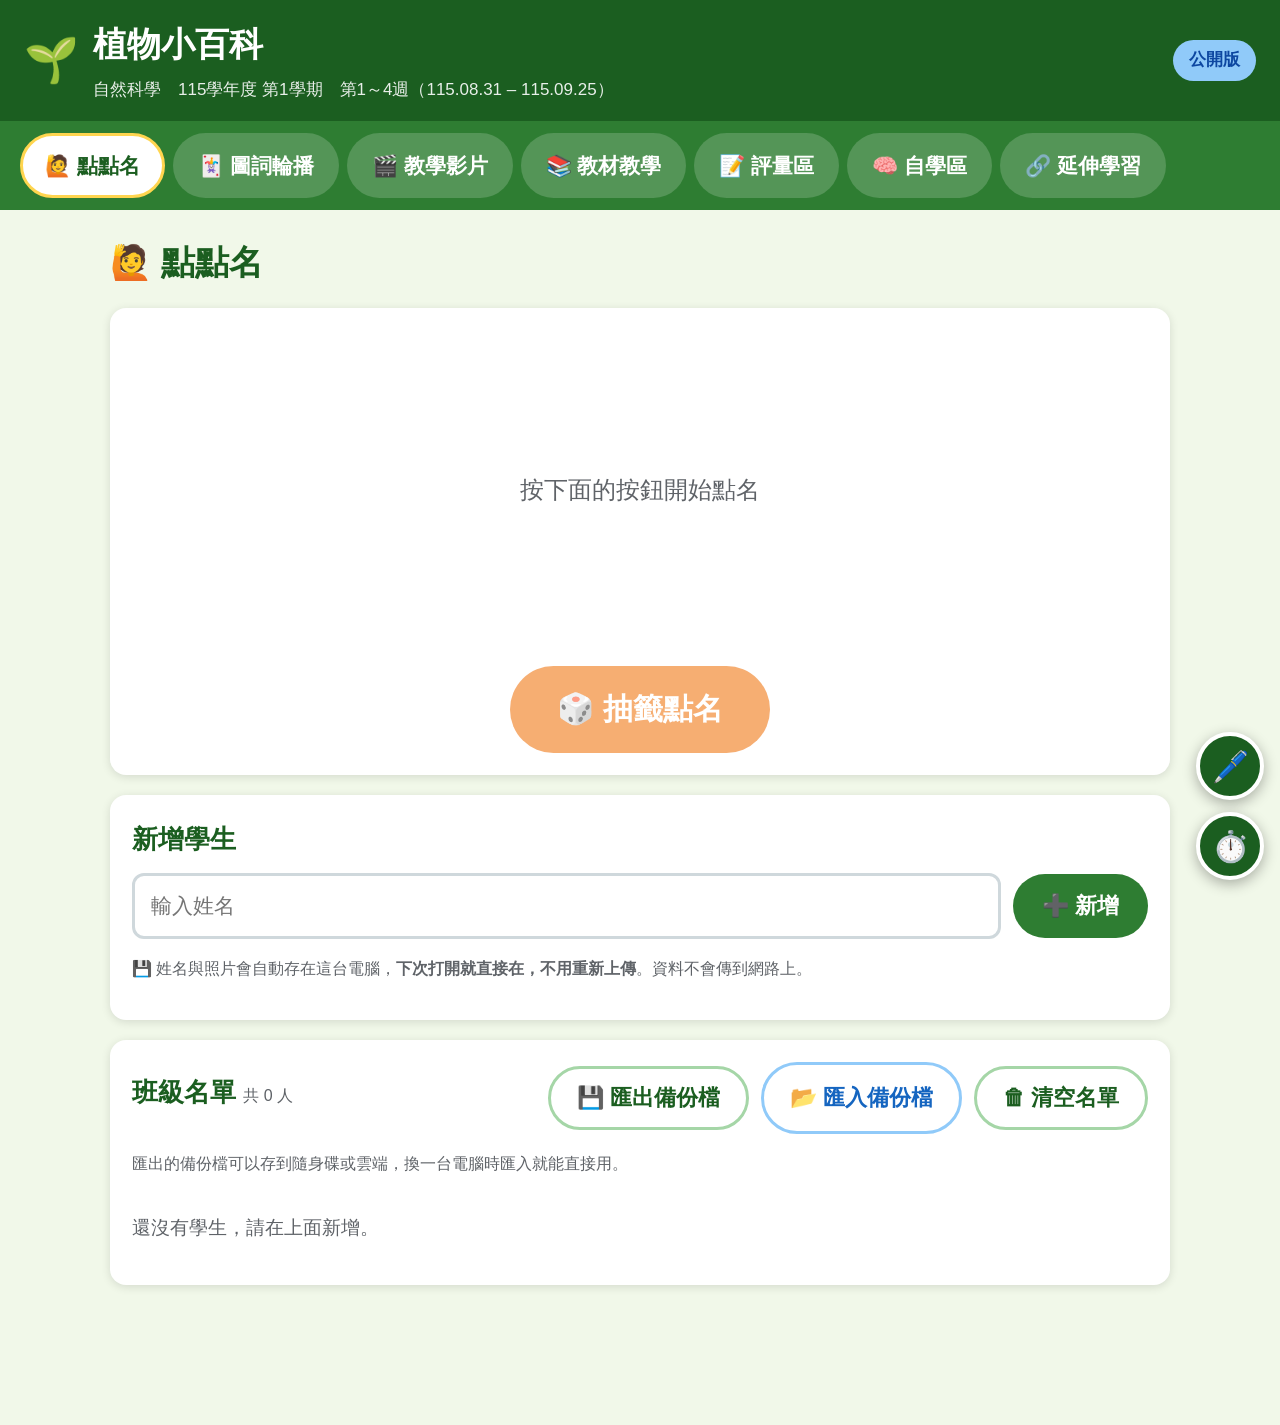
==== index.html @ b003bd43 "修正評量呈現順序：翻 Q9、Q10（老師 2026-08-12 裁示） 學生實際遇到的正解順序原本是 BAABABBABABA，連續 6 題完整交錯。 本單元每個重點的題目連續呈現，呈現順序＝題號順序" ====
<!DOCTYPE html>
<html lang="zh-Hant">
<head>
<meta charset="utf-8">
<meta name="viewport" content="width=device-width, initial-scale=1">
<title>植物小百科｜教學網</title>
<!-- 內嵌的分頁小圖示，順便避免每次載入都對 favicon.ico 發出 404 -->
<link rel="icon" href="data:image/svg+xml,<svg xmlns='http://www.w3.org/2000/svg' viewBox='0 0 32 32'><text y='26' font-size='26'>🌱</text></svg>">
<link rel="stylesheet" href="css/style.css?v=44">
</head>
<body>

<!-- ══════════ 頁首 ══════════ -->
<header class="頁首">
  <div class="頁首左">
    <span class="頁首圖示">🌱</span>
    <div>
      <h1 id="單元標題">植物小百科</h1>
      <p id="單元資訊"></p>
    </div>
  </div>
  <span id="版本標" class="版本標"></span>
</header>

<!-- ══════════ 導覽 ══════════ -->
<nav class="導覽">
  <button class="導覽鈕" data-區="區點名">🙋 點點名</button>
  <button class="導覽鈕" data-區="區輪播">🃏 圖詞輪播</button>
  <button class="導覽鈕" data-區="區影片">🎬 教學影片</button>
  <button class="導覽鈕" data-區="區教學">📚 教材教學</button>
  <button class="導覽鈕" data-區="區評量">📝 評量區</button>
  <button class="導覽鈕" data-區="區自學">🧠 自學區</button>
  <button class="導覽鈕" data-區="區延伸">🔗 延伸學習</button>
</nav>

<main>

<!-- ══════════ 一、點點名 ══════════ -->
<section class="分區" id="區點名">
  <h2>🙋 點點名</h2>

  <div class="卡片 抽籤卡">
    <div id="抽籤結果" class="抽籤結果">
      <div class="抽籤待機">按下面的按鈕開始點名</div>
    </div>
    <div id="輪次狀態" class="輪次狀態"></div>
    <div class="按鈕列 置中">
      <button class="超大鈕" id="鈕抽籤">🎲 抽籤點名</button>
      <button class="次要鈕" id="鈕重開一輪">↺ 重新開始一輪</button>
    </div>
  </div>

  <div class="卡片">
    <h3>新增學生</h3>
    <div class="表單列">
      <input id="輸入姓名" type="text" placeholder="輸入姓名" maxlength="10">
      <label id="照片欄" class="檔案鈕">
        📷 選擇照片
        <input id="輸入照片" type="file" accept="image/*" hidden>
      </label>
      <button class="主要鈕" id="鈕新增學生">➕ 新增</button>
    </div>
    <p class="小字">💾 姓名與照片會自動存在這台電腦，<b>下次打開就直接在，不用重新上傳</b>。資料不會傳到網路上。</p>
  </div>

  <div class="卡片">
    <div class="卡片標列">
      <h3>班級名單 <span id="名單計數" class="小字"></span></h3>
      <div class="按鈕列 無上距">
        <button class="次要鈕" id="鈕匯出名單">💾 匯出備份檔</button>
        <label class="檔案鈕">📂 匯入備份檔
          <input id="輸入備份" type="file" accept="application/json,.json" hidden>
        </label>
        <button class="次要鈕" id="鈕清空名單">🗑 清空名單</button>
      </div>
    </div>
    <p class="小字">匯出的備份檔可以存到隨身碟或雲端，換一台電腦時匯入就能直接用。</p>
    <div id="名單區" class="名單區"></div>
  </div>
</section>

<!-- ══════════ 二、圖詞輪播 ══════════ -->
<section class="分區" id="區輪播">
  <h2>🃏 圖詞輪播</h2>
  <p class="區說明">用本單元的 20 張學習圖卡，隨機抽或自動輪播，抽到就唸出來。適合全班一起看。</p>

  <div class="卡片 輪播卡">
    <div class="輪播版面">
      <img id="輪播圖" class="輪播圖" alt="">

      <div class="輪播右欄">
        <p class="小標">點按下面兩個按鈕，可以分開重複練習</p>
        <button class="唸詞鈕" id="鈕唸詞">
          <span class="唸鈕圖示">🔊</span><span id="輪播詞" class="輪播詞"></span>
        </button>
        <button class="唸句鈕" id="鈕唸句">
          <span class="唸鈕圖示">🔊</span><span id="輪播稿" class="輪播稿"></span>
        </button>
        <div id="輪播序" class="小字"></div>
      </div>
    </div>

    <div class="按鈕列 置中">
      <button class="次要鈕" id="鈕輪上一">← 上一張</button>
      <button class="主要鈕" id="鈕輪隨機">🎲 隨機抽一張</button>
      <button class="次要鈕" id="鈕輪下一">下一張 →</button>
    </div>
    <div class="按鈕列 置中">
      <button class="次要鈕" id="鈕輪唸">🔊 完整唸一次（詞 → 說明）</button>
      <button class="次要鈕" id="鈕自動輪播">▶ 自動輪播</button>
    </div>
  </div>
</section>

<!-- ══════════ 三、教學影片 ══════════ -->
<section class="分區" id="區影片">
  <h2>🎬 教學影片</h2>
  <div class="卡片">
    <div class="影片區塊">
      <div class="影片主體">
        <video id="影片播放器" class="影片" controls playsinline preload="metadata"></video>
        <p class="小字" id="影片說明">影片內含字幕。點播放鍵開始，右下角可切換全螢幕。</p>
      </div>
      <!-- 播放清單：主影片＋各重點短片，由 app.js 依 data.js 自動產生 -->
      <div class="影片清單" id="影片清單"></div>
    </div>
  </div>
</section>

<!-- ══════════ 四、教材教學區 ══════════ -->
<section class="分區" id="區教學">
  <h2>📚 教材教學區</h2>
  <p class="區說明">依課程進度分成四個教學重點，流程是「教學頁 → 主題短片 → 三題形成性評量」。<br>
    四個重點都可以直接點進去，<b>不用照順序上</b>，老師可以依課堂需要挑要教的重點。</p>

  <div class="卡片 進度卡">
    <span id="教學總進度" class="進度文字"></span>
    <div class="按鈕列">
      <button class="次要鈕" id="鈕自動朗讀">🔊 自動朗讀：開</button>
      <button class="次要鈕" id="鈕看開場">▶ 播放開場（P01–P03）</button>
      <button class="次要鈕" id="鈕重置進度">↺ 重置進度</button>
    </div>
  </div>
  <p class="小字" id="朗讀說明"></p>

  <div id="開場區" class="卡片"></div>

  <div id="重點選單">
    <div id="重點清單" class="重點清單"></div>
  </div>

  <div id="重點內容" class="卡片"></div>

  <div id="收尾區" class="卡片">
    <h3>🎊 綜合活動與收尾（P49–P52）</h3>
    <div id="收尾內容" class="收尾清單"></div>
  </div>
</section>

<!-- ══════════ 五、評量區 ══════════ -->
<section class="分區" id="區評量">
  <h2>📝 評量區</h2>

  <div class="卡片" id="評量開始區">
    <h3>單元總評量</h3>
    <p class="區說明">把四個重點的 12 題形成性評量集中做一次，做完會顯示各重點的正確率。<br>
      選項位置與簡報上的 A、B 完全一致，不會隨機變動。</p>
    <div class="按鈕列">
      <button class="超大鈕" id="鈕開始評量">✏️ 開始評量（12 題）</button>
    </div>

    <h3 class="分隔標">紙本教材</h3>
    <div class="按鈕列">
      <button class="次要鈕" id="鈕開學習單">📄 學習單</button>
      <button class="次要鈕" id="鈕開練習單">📄 評量練習單</button>
      <button class="次要鈕" id="鈕開圖卡PDF">📄 學習圖卡</button>
      <button class="次要鈕" id="鈕開簡報PDF">📄 完整簡報</button>
    </div>
  </div>

  <div class="卡片" id="評量進行區"></div>
  <div id="評量結果區" style="display:none"></div>
</section>

<!-- ══════════ 六、自學區 ══════════ -->
<section class="分區" id="區自學">
  <h2>🧠 自學區</h2>
  <p class="區說明">點一下圖卡就會放大，並且唸出來。放大後可以用左右箭頭換下一張，按右上角的 ✕ 回到全部圖卡。</p>

  <div class="卡片 自學控制">
    <div class="按鈕列 無上距 置中">
      <button class="主要鈕" id="鈕自學輪播">▶ 自動輪播全部圖卡</button>
      <label class="勾選"><input type="checkbox" id="只播標題"> 只播標題，不唸說明</label>
    </div>
    <p class="小字">自動輪播會依序放大每一張圖卡並唸出來，唸完才換下一張。按 ✕ 或再按一次按鈕可停止。</p>
  </div>

  <div id="圖卡牆" class="圖卡牆"></div>
</section>

<!-- ══════════ 七、延伸學習（外部影片，需要網路） ══════════ -->
<section class="分區" id="區延伸">
  <h2>🔗 延伸學習</h2>
  <p class="區說明">這裡是本單元相關的<b>外部教學影片</b>，可以讓學生課後自己再看一次。<br>
    影片來自均一教育平台、臺北酷課雲、內政部消防署等公開頻道。</p>
  <p class="小字 延伸提醒">⚠️ 點下去會<b>開新分頁到 YouTube</b>（需要網路，也會看到 YouTube 的推薦影片），
    建議由老師或家長陪同觀看。網站其他分區不受影響，沒有網路也能正常上課。</p>

  <div id="延伸內容"></div>
</section>

<!-- 圖卡放大檢視 -->
<div id="放大層" class="放大層">
  <button class="放大關" id="鈕放大關" title="關閉">✕</button>
  <button class="放大箭 左" id="鈕放大左" title="上一張">‹</button>
  <div class="放大盒">
    <img id="放大圖" alt="">
    <button class="唸詞鈕" id="鈕放大唸詞">
      <span class="唸鈕圖示">🔊</span><span id="放大詞" class="放大詞"></span>
    </button>
    <button class="唸句鈕" id="鈕放大唸句">
      <span class="唸鈕圖示">🔊</span><span id="放大稿" class="放大稿"></span>
    </button>
    <div class="放大底列">
      <span id="放大序" class="小字"></span>
      <button class="次要鈕" id="鈕放大唸">🔊 完整唸一次</button>
    </div>
  </div>
  <button class="放大箭 右" id="鈕放大右" title="下一張">›</button>
</div>

</main>

<!-- ══════════ 側邊工具列 ══════════ -->
<div class="工具列">
  <button class="工具鈕" id="鈕畫筆" title="畫筆">🖊️</button>
  <button class="工具鈕" id="鈕計時" title="計時器">⏱️</button>
</div>

<!-- 畫筆面板 -->
<div class="工具面板" id="畫筆面板">
  <div class="面板標">🖊️ 畫筆 <button class="關鈕" id="鈕關畫筆">✕</button></div>
  <div class="色列">
    <button class="色塊" data-色="#e6194b" title="紅"></button>
    <button class="色塊" data-色="#f58231" title="橙"></button>
    <button class="色塊" data-色="#ffd400" title="黃"></button>
    <button class="色塊" data-色="#bfef45" title="黃綠"></button>
    <button class="色塊" data-色="#3cb44b" title="綠"></button>
    <button class="色塊" data-色="#008080" title="墨綠"></button>
    <button class="色塊" data-色="#42d4f4" title="天藍"></button>
    <button class="色塊" data-色="#4363d8" title="藍"></button>
    <button class="色塊" data-色="#911eb4" title="紫"></button>
    <button class="色塊" data-色="#f032e6" title="桃紅"></button>
    <button class="色塊" data-色="#9a6324" title="咖啡"></button>
    <button class="色塊" data-色="#000000" title="黑"></button>
  </div>
  <label class="面板列">粗細 <input type="range" id="筆粗" min="2" max="24" value="6"></label>
  <div class="面板列">
    <button class="次要鈕" id="鈕橡皮">🧽 橡皮擦</button>
    <button class="次要鈕" id="鈕清畫">🗑 清除全部</button>
  </div>
</div>

<!-- 計時器面板 -->
<div class="工具面板" id="計時器面板">
  <div class="面板標">⏱️ 計時器 <button class="關鈕" id="鈕關計時">✕</button></div>
  <p class="小標">三個計時器各自獨立，可以同時跑。</p>
  <div id="計時器清單"></div>
</div>

<canvas id="畫布" class="畫布"></canvas>

<!-- 改版時把 v 加 1，避免瀏覽器沿用舊快取 -->
<script src="js/config.js?v=44"></script>
<script src="js/data.js?v=44"></script>
<script src="js/speech.js?v=44"></script>
<script src="js/tools.js?v=44"></script>
<script src="js/app.js?v=44"></script>
</body>
</html>
---- css/style.css ----
/* ==========================================================
   植物小百科教學網 — 樣式
   特教取向：大字體、高對比、大按鈕、清楚焦點
   ========================================================== */
:root {
  --綠深: #1b5e20;
  --綠: #2e7d32;
  --綠淺: #a5d6a7;
  --綠背: #f1f8e9;
  --橘: #ef6c00;
  --紅: #c62828;
  --藍: #1565c0;
  --字: #1a1a1a;
  --灰: #5f6368;
  --框: #cfd8dc;
  --白: #ffffff;
  --圓: 16px;
  --陰影: 0 2px 10px rgba(0, 0, 0, .12);
}

* { box-sizing: border-box; }

body {
  margin: 0;
  font-family: "Microsoft JhengHei", "PingFang TC", "Noto Sans TC", sans-serif;
  font-size: 20px;
  line-height: 1.7;
  color: var(--字);
  background: var(--綠背);
  -webkit-text-size-adjust: 100%;
}

h1 { font-size: 34px; margin: 0; }
h2 { font-size: 34px; margin: 0 0 16px; color: var(--綠深); }
h3 { font-size: 26px; margin: 0 0 12px; color: var(--綠深); }

/* ---------- 頁首 ---------- */
.頁首 {
  display: flex; align-items: center; justify-content: space-between; gap: 16px;
  padding: 16px 24px; background: var(--綠深); color: #fff; flex-wrap: wrap;
}
.頁首左 { display: flex; align-items: center; gap: 14px; }
.頁首圖示 { font-size: 44px; }
.頁首 p { margin: 2px 0 0; font-size: 17px; opacity: .9; }
.版本標 { padding: 6px 16px; border-radius: 999px; font-size: 17px; font-weight: 700; }
.版本標.教室 { background: #ffd54f; color: #4e342e; }
.版本標.公開 { background: #90caf9; color: #0d47a1; }

/* ---------- 導覽 ---------- */
.導覽 {
  display: flex; gap: 8px; padding: 12px 20px; background: var(--綠);
  overflow-x: auto; position: sticky; top: 0; z-index: 40;
}
.導覽鈕 {
  flex: 0 0 auto; font: inherit; font-size: 21px; font-weight: 700;
  padding: 12px 22px; border: 3px solid transparent; border-radius: 999px;
  background: rgba(255, 255, 255, .18); color: #fff; cursor: pointer; white-space: nowrap;
}
.導覽鈕:hover { background: rgba(255, 255, 255, .3); }
.導覽鈕.作用中 { background: #fff; color: var(--綠深); border-color: #ffd54f; }

main { max-width: 1100px; margin: 0 auto; padding: 24px 20px 120px; }
.分區 { display: none; }
.分區.顯示 { display: block; }
.區說明 { font-size: 19px; color: var(--灰); margin: 0 0 16px; }
.小字 { font-size: 16px; color: var(--灰); font-weight: 400; }
.空白提示 { color: var(--灰); font-size: 19px; }

/* ---------- 卡片與按鈕 ---------- */
.卡片 {
  background: var(--白); border-radius: var(--圓); padding: 22px;
  box-shadow: var(--陰影); margin-bottom: 20px;
}
.卡片標列 { display: flex; align-items: center; justify-content: space-between; gap: 12px; flex-wrap: wrap; }
.分隔標 { margin-top: 26px; padding-top: 20px; border-top: 2px dashed var(--框); }

.按鈕列 { display: flex; gap: 12px; flex-wrap: wrap; margin-top: 16px; align-items: center; }

button { font-family: inherit; }
.主要鈕, .次要鈕, .超大鈕, .檔案鈕 {
  font-size: 22px; font-weight: 700; padding: 14px 26px;
  border-radius: 999px; cursor: pointer; border: 3px solid transparent;
  display: inline-flex; align-items: center; gap: 8px;
}
.主要鈕 { background: var(--綠); color: #fff; }
.主要鈕:hover { background: var(--綠深); }
.次要鈕 { background: #fff; color: var(--綠深); border-color: var(--綠淺); }
.次要鈕:hover { background: var(--綠背); border-color: var(--綠); }
.次要鈕.作用中, .次要鈕.選中 { background: var(--綠深); color: #fff; border-color: var(--綠深); }
.超大鈕 { background: var(--橘); color: #fff; font-size: 30px; padding: 20px 44px; }
.超大鈕:hover { filter: brightness(.92); }
.檔案鈕 { background: #fff; color: var(--藍); border-color: #90caf9; }
button:disabled { opacity: .55; cursor: default; }
:focus-visible { outline: 4px solid #ff8f00; outline-offset: 3px; }

input[type=text], input[type=number], textarea, select {
  font: inherit; font-size: 21px; padding: 12px 16px;
  border: 3px solid var(--框); border-radius: 12px; background: #fff;
}
input[type=text]:focus, textarea:focus { border-color: var(--綠); outline: none; }
.表單列 { display: flex; gap: 12px; flex-wrap: wrap; align-items: center; }
.表單列 input[type=text] { flex: 1 1 240px; }
.勾選 { display: inline-flex; align-items: center; gap: 10px; font-size: 20px; cursor: pointer; }
.勾選 input { width: 26px; height: 26px; accent-color: var(--綠); }

/* ---------- 一、點點名 ---------- */
.抽籤卡 { text-align: center; }
.按鈕列.置中 { justify-content: center; }
.按鈕列.無上距 { margin-top: 0; }

/* 抽籤結果：左邊大照片、右邊大姓名 */
.抽籤結果 {
  min-height: 320px; display: flex; align-items: center; justify-content: center;
  gap: 40px; flex-wrap: wrap; padding: 10px 0;
}
.抽籤結果.跳出 { animation: 彈出 .5s cubic-bezier(.2, 1.4, .5, 1); }
@keyframes 彈出 { from { transform: scale(.3); opacity: 0; } to { transform: scale(1); opacity: 1; } }
.抽籤待機 { font-size: 24px; color: var(--灰); }

.中籤照片區 {
  width: 300px; height: 300px; flex: 0 0 auto; border-radius: 24px; overflow: hidden;
  background: var(--綠淺); border: 8px solid var(--橘);
  display: flex; align-items: center; justify-content: center;
}
.中籤照片區 img { width: 100%; height: 100%; object-fit: cover; }
.中籤字頭 { font-size: 150px; font-weight: 800; color: var(--綠深); }
/* 不讓文字區撐滿剩餘寬度，照片與姓名才會靠在一起、整組置中 */
.中籤文字區 { flex: 0 1 auto; min-width: 220px; text-align: center; }
.中籤姓名 { font-size: 88px; font-weight: 800; color: var(--橘); line-height: 1.2; word-break: break-all; }
.中籤序 { font-size: 22px; color: var(--灰); margin-top: 10px; }

.輪次狀態 { font-size: 22px; font-weight: 700; color: var(--綠深); margin-top: 6px; }
.輪次狀態 .輪完 { color: var(--橘); font-size: 26px; }

.名單區 { display: flex; flex-wrap: wrap; gap: 16px; margin-top: 14px; }
.學生卡 {
  position: relative; width: 130px; text-align: center; cursor: pointer;
  background: var(--綠背); border-radius: 14px; padding: 12px 8px; border: 3px solid var(--綠淺);
}
.學生卡:hover { border-color: var(--綠); }
.學生卡.已點過 { opacity: .5; background: #eeeeee; border-color: #bdbdbd; }
.學生卡.已點過 .頭像 { filter: grayscale(1); }
.已點標 { font-size: 15px; font-weight: 700; color: var(--灰); }
.頭像 {
  width: 84px; height: 84px; margin: 0 auto 8px; border-radius: 50%; overflow: hidden;
  background: var(--綠淺); display: flex; align-items: center; justify-content: center;
  font-size: 38px; font-weight: 800; color: var(--綠深);
}
.頭像 img { width: 100%; height: 100%; object-fit: cover; }
.學生卡 .姓名 { font-size: 21px; font-weight: 700; word-break: break-all; }
.刪鈕 {
  position: absolute; top: 4px; right: 4px; width: 30px; height: 30px; line-height: 1;
  border-radius: 50%; border: none; background: #ffcdd2; color: var(--紅);
  font-size: 17px; font-weight: 800; cursor: pointer;
}

/* ---------- 二、圖詞輪播 ---------- */
.輪播卡 { text-align: center; }
.輪播版面 {
  display: grid; grid-template-columns: minmax(0, 1.15fr) minmax(280px, 1fr);
  gap: 24px; align-items: center;
}
.輪播圖 {
  width: 100%; max-height: 46vh; object-fit: contain;
  border-radius: 14px; border: 4px solid var(--綠淺); cursor: pointer; background: #fff;
}
.輪播右欄 { display: flex; flex-direction: column; gap: 14px; text-align: left; }
.小標 { font-size: 16px; color: var(--灰); margin: 0; }

/* 詞與說明句各自獨立成按鈕，可以一直重複點來練習 */
.唸詞鈕, .唸句鈕 {
  font: inherit; display: flex; align-items: center; gap: 14px; text-align: left;
  border-radius: 18px; cursor: pointer; padding: 18px 20px; background: #fff;
}
.唸詞鈕 { border: 5px solid var(--綠); }
.唸句鈕 { border: 5px solid var(--橘); }
.唸詞鈕:hover { background: var(--綠背); }
.唸句鈕:hover { background: #fff8ec; }
.唸詞鈕:active, .唸句鈕:active { transform: scale(.98); }
.唸鈕圖示 { font-size: 30px; flex: 0 0 auto; }
.輪播詞 { font-size: 52px; font-weight: 800; color: var(--綠深); line-height: 1.2; }
.輪播稿 { font-size: 24px; font-weight: 600; color: var(--字); line-height: 1.5; }

/* ---------- 三、影片 ---------- */
.影片 { width: 100%; border-radius: 14px; background: #000; display: block; }

/* 影片播放清單（2026-07-31 老師指定）：主影片旁邊列出各重點短片，學生自己切換。
   清單項目數依單元而異（四個或五個重點，有的重點沒有短片），
   所以按鈕是 app.js 依 data.js 產生的，不要寫死在 HTML。 */
.影片區塊 { display: flex; gap: 18px; align-items: flex-start; }
.影片主體 { flex: 1 1 auto; min-width: 0; }
.影片清單 { flex: 0 0 320px; display: flex; flex-direction: column; gap: 10px; }
.影片鈕 {
  display: flex; align-items: center; gap: 12px; width: 100%;
  text-align: left; font-family: inherit; font-size: 22px; font-weight: 700;
  color: var(--字); background: var(--白); border: 3px solid var(--綠淺);
  border-radius: 14px; padding: 12px 14px; cursor: pointer; line-height: 1.3;
}
.影片鈕:hover { background: var(--綠背); }
.影片鈕.播放中 { background: var(--綠); border-color: var(--綠深); color: #fff; }
.影片鈕 .清單圖示 { font-size: 30px; flex: 0 0 auto; }
.影片鈕 .清單標題 { flex: 1 1 auto; }
.影片清單標 { font-size: 20px; font-weight: 700; color: var(--灰); margin: 0 0 2px; }

/* 直式或窄螢幕：清單移到影片下方 */
@media (max-width: 900px) {
  .影片區塊 { flex-direction: column; }
  .影片清單 { flex: 1 1 auto; width: 100%; }
}

/* ---------- 四、教學區 ---------- */
.進度卡 { display: flex; align-items: center; justify-content: space-between; gap: 16px; flex-wrap: wrap; }
.進度卡 .按鈕列 { margin-top: 0; }
.進度文字 { font-size: 24px; font-weight: 700; color: var(--綠深); }

/* 自動朗讀關閉時，按鈕用橘色標示「目前是關的」 */
#鈕自動朗讀.作用中 { background: var(--橘); color: #fff; border-color: var(--橘); }
#朗讀說明 { margin: -8px 0 16px; }
body.作答中 #區教學 > #朗讀說明 { display: none; }

/* 自學區的輪播控制列 */
.自學控制 { padding: 14px 18px; }
.自學控制 .小字 { margin: 10px 0 0; text-align: center; }
#鈕自學輪播.作用中 { background: var(--橘); border-color: var(--橘); color: #fff; }

.重點清單 { display: grid; gap: 16px; }
.重點卡 {
  display: flex; align-items: center; gap: 18px; text-align: left; width: 100%;
  background: #fff; border: 4px solid var(--綠淺); border-radius: var(--圓);
  padding: 18px 22px; cursor: pointer; box-shadow: var(--陰影); font: inherit;
}
.重點卡:hover { border-color: var(--綠); transform: translateY(-2px); }
.重點卡.已過 { background: #e8f5e9; border-color: var(--綠); }
.重點卡.鎖住 { opacity: .5; cursor: not-allowed; filter: grayscale(.6); }
.重點圖示 { font-size: 52px; }
.重點文字 { flex: 1; }
.重點標題 { font-size: 28px; font-weight: 800; color: var(--綠深); }
.重點副標 { font-size: 20px; color: var(--字); }
.重點對應 { font-size: 16px; color: var(--灰); margin-top: 4px; }
.重點狀態 { font-size: 21px; font-weight: 700; color: var(--橘); white-space: nowrap; }

.階段列 { display: flex; align-items: center; gap: 14px; flex-wrap: wrap; margin-bottom: 10px; }
.階段標 { font-size: 24px; font-weight: 800; color: var(--綠深); }
.階段badge { padding: 6px 16px; border-radius: 999px; font-size: 17px; font-weight: 700; }
.階段badge.教學中 { background: #e3f2fd; color: var(--藍); }
.階段badge.評量中 { background: #fff3e0; color: var(--橘); }
.階段badge.短片中 { background: #ede7f6; color: #5e35b1; }

/* 每個重點的主題短片：和題目圖一樣吃掉剩餘高度，按鈕不會被擠出畫面 */
.重點短片 {
  width: 100%; max-height: 46vh; border-radius: 14px;
  background: #000; display: block; margin: 0 auto;
}
body.作答中 .重點短片 {
  flex: 1 1 0; height: 0; min-height: 80px; max-height: none; object-fit: contain;
}

.大圖 { width: 100%; border-radius: 14px; border: 3px solid var(--框); display: block; background: #fff; }

/* 題目／解說畫面的圖：用視窗高度限制，讓題目、選項、按鈕都塞得進一個畫面，不用捲動 */
.大圖.題圖 {
  width: auto; max-width: 100%; max-height: 34vh;
  margin: 0 auto; object-fit: contain;
}

.口播稿 { font-size: 30px; font-weight: 600; margin: 18px 0 0; }
.題幹 { font-size: 32px; font-weight: 800; text-align: center; margin: 14px 0 12px; color: var(--綠深); }

.選項列 { display: grid; grid-template-columns: 1fr 1fr; gap: 16px; }
.選項鈕 {
  font: inherit; font-size: 32px; font-weight: 800; padding: 20px 16px;
  border: 5px solid var(--綠淺); border-radius: 20px; background: #fff;
  cursor: pointer; display: flex; align-items: center; justify-content: center; gap: 14px;
}
.選項鈕:hover:not(:disabled) { border-color: var(--綠); background: var(--綠背); }
.選項鈕.答對 { background: #c8e6c9; border-color: var(--綠); }
.選項鈕.答錯 { background: #ffcdd2; border-color: var(--紅); animation: 搖 .4s; }
.選項鈕.正解提示 { border-color: var(--綠); background: #e8f5e9; }
@keyframes 搖 { 25% { transform: translateX(-10px); } 75% { transform: translateX(10px); } }

.解說卡 { margin-top: 16px; padding-top: 14px; border-top: 3px dashed var(--綠淺); }
.解說 { font-size: 28px; font-weight: 700; color: var(--綠深); text-align: center; margin: 12px 0 0; }

.通關卡 { text-align: center; padding: 30px 10px; }
.通關圖示 { font-size: 90px; }
.通關卡 h3 { font-size: 32px; }
.通關說明 { font-size: 24px; }
.通關卡 .按鈕列 { justify-content: center; }

.收尾清單 { display: grid; grid-template-columns: repeat(auto-fill, minmax(260px, 1fr)); gap: 18px; }
.收尾卡 { background: var(--綠背); border-radius: 14px; padding: 14px; text-align: center; }
.收尾卡 img { width: 100%; border-radius: 10px; }
.收尾卡 p { font-size: 19px; margin: 10px 0; }

.開場卡 { background: #fff; border-radius: var(--圓); padding: 22px; box-shadow: var(--陰影); margin-bottom: 20px; }
.開場卡 .按鈕列 { justify-content: center; }

/* ---------- 五、評量區 ---------- */
.進度條 { height: 12px; background: #e0e0e0; border-radius: 999px; overflow: hidden; margin-bottom: 10px; }
.進度條 > div { height: 100%; background: var(--橘); transition: width .3s; }
.成績卡 { background: #fff; border-radius: var(--圓); padding: 28px; box-shadow: var(--陰影); text-align: center; }
.成績大數 { font-size: 76px; font-weight: 800; color: var(--橘); }
.成績說明 { font-size: 24px; }
.成績表 { width: 100%; border-collapse: collapse; margin-top: 20px; font-size: 19px; }
.成績表 th, .成績表 td { padding: 12px 10px; border-bottom: 2px solid var(--框); text-align: left; }
.成績表 th { color: var(--綠深); }
.率條 { height: 16px; background: #e0e0e0; border-radius: 999px; overflow: hidden; min-width: 90px; }
.率條 > div { height: 100%; background: var(--綠); }
.成績卡 .按鈕列 { justify-content: center; }

/* ---------- 六、自學區 ---------- */
.圖卡牆 { display: grid; grid-template-columns: repeat(auto-fill, minmax(230px, 1fr)); gap: 20px; }
.圖卡 {
  background: #fff; border: 5px solid var(--綠淺); border-radius: 18px; padding: 0;
  overflow: hidden; cursor: pointer; display: flex; flex-direction: column;
  box-shadow: var(--陰影); font: inherit;
}
.圖卡:hover { border-color: var(--綠); transform: translateY(-3px); }
.圖卡 img { width: 100%; aspect-ratio: 16 / 9; object-fit: cover; display: block; }
.圖卡詞 { font-size: 30px; font-weight: 800; color: var(--綠深); padding: 8px; background: #fff; }

/* ---------- 側邊工具列 ---------- */
.工具列 { position: fixed; right: 16px; bottom: 20px; display: flex; flex-direction: column; gap: 12px; z-index: 60; }
.工具鈕 {
  width: 68px; height: 68px; border-radius: 50%; border: 4px solid #fff;
  background: var(--綠深); color: #fff; font-size: 30px; cursor: pointer;
  box-shadow: 0 4px 14px rgba(0, 0, 0, .3);
}
.工具鈕.作用中 { background: var(--橘); }

.工具面板 {
  position: fixed; right: 96px; bottom: 20px; width: 300px; background: #fff;
  border-radius: var(--圓); box-shadow: 0 6px 26px rgba(0, 0, 0, .3);
  padding: 16px; z-index: 61; display: none;
}
.工具面板.開 { display: block; }
.面板標 { font-size: 22px; font-weight: 800; color: var(--綠深); display: flex; justify-content: space-between; align-items: center; margin-bottom: 12px; }
.關鈕 { border: none; background: #eee; border-radius: 50%; width: 32px; height: 32px; font-size: 17px; cursor: pointer; }
.面板列 { display: flex; gap: 10px; align-items: center; margin-top: 12px; flex-wrap: wrap; font-size: 18px; }
.面板列.直 { flex-direction: column; align-items: stretch; }
.面板列 input[type=number] { width: 84px; }
.面板列 textarea { width: 100%; font-size: 18px; }
.面板列 .次要鈕, .面板列 .主要鈕 { font-size: 18px; padding: 10px 16px; }
.色列 { display: grid; grid-template-columns: repeat(6, 1fr); gap: 8px; }
.色塊 { width: 100%; aspect-ratio: 1; border-radius: 50%; border: 3px solid #fff; box-shadow: 0 0 0 2px var(--框); cursor: pointer; }
.色塊:hover { transform: scale(1.12); }
.色塊.選中 { box-shadow: 0 0 0 4px var(--橘); transform: scale(1.12); }
/* 三個獨立計時器 */
#計時器面板 { width: 330px; max-height: 82vh; overflow-y: auto; }
#計時器清單 { display: flex; flex-direction: column; gap: 12px; }
.計時盒 { border: 3px solid var(--框); border-radius: 14px; padding: 10px 12px 12px; }
.計時盒 .面板列 { margin-top: 8px; }
.計時標 { font-size: 16px; font-weight: 700; color: var(--灰); }
.計時顯示 { font-size: 44px; font-weight: 800; text-align: center; color: var(--綠深); font-variant-numeric: tabular-nums; line-height: 1.1; }
.計時顯示.跑動中 { color: var(--橘); }
.計時顯示.快到了 { color: var(--紅); animation: 閃 1s infinite; }
@keyframes 閃 { 50% { opacity: .35; } }
.計時盒.時間到 { border-color: var(--橘); animation: 提醒 .6s 6; }
@keyframes 提醒 { 50% { box-shadow: 0 0 0 6px rgba(239, 108, 0, .5); } }

/* ---------- 作答／教學專注版面：一個畫面裝得下，不用捲動 ---------- */
body.作答中 #區教學 > h2,
body.作答中 #區教學 > .區說明,
body.作答中 #區教學 > .進度卡,
body.作答中 #區評量 > h2 { display: none; }
body.作答中 main { padding-top: 12px; padding-bottom: 12px; }

/* 顯示與否一律用 class 控制，不要用行內 style，
   否則行內的 display:block 會蓋掉下面的 flex 排版 */
#重點內容, #評量進行區, #收尾區, #開場區 { display: none; }
#重點內容.顯示, #評量進行區.顯示, #收尾區.顯示, #開場區.顯示 { display: block; }
/* 上課／作答時，同一個分區裡「沒在用」的區塊要讓開，不然會把內容擠扁。
   收尾區在作答中一律隱藏（它永遠不會是正在上的內容）。四個重點都完成後
   收尾區會帶著 .顯示，所以要用 #區教學 > #收尾區 這種兩個 id 的選擇器
   把權重拉高，才蓋得過 #收尾區.顯示 —— 否則它會佔滿高度把教材擠扁。 */
body.作答中 #區教學 > #收尾區 { display: none; }
body.作答中 #開場區:not(.顯示) { display: none; }

/* 整頁改成 flex 直向：頁首與導覽固定，內容區自動吃掉剩下的高度。
   不需要用 JS 量高度，導覽換行或手機網址列出現都會自動跟著調整。 */
body.作答中 {
  height: 100vh; height: 100dvh;
  overflow: hidden; display: flex; flex-direction: column;
}
body.作答中 .頁首, body.作答中 .導覽 { flex: 0 0 auto; }
body.作答中 main {
  flex: 1 1 auto; min-height: 0; display: flex; flex-direction: column;
  width: 100%; max-width: 1100px; margin: 0 auto;
}
body.作答中 .分區.顯示 { flex: 1 1 auto; min-height: 0; display: flex; flex-direction: column; }

/* 作答時壓縮頁首，把空間讓給教材圖片 */
body.作答中 .頁首 { padding: 6px 20px; }
body.作答中 .頁首圖示 { font-size: 28px; }
body.作答中 .頁首 h1 { font-size: 22px; }
body.作答中 .頁首 p { display: none; }
body.作答中 .導覽 { padding: 6px 20px; }
body.作答中 .導覽鈕 { font-size: 18px; padding: 7px 16px; }

body.作答中 #重點內容.顯示,
body.作答中 #評量進行區.顯示,
body.作答中 #開場區.顯示 {
  display: flex; flex-direction: column; gap: 8px;
  flex: 1 1 auto; min-height: 0;
  overflow: hidden; margin-bottom: 0; padding: 14px 20px;
}
/* flex-basis:0 讓圖片剛好吃掉「其他元素排完後剩下的高度」，
   object-fit:contain 保持比例縮放；這樣按鈕永遠不會被擠出畫面 */
body.作答中 .大圖.題圖 {
  flex: 1 1 0; height: 0; min-height: 60px; max-height: none;
  width: 100%; object-fit: contain;
}
body.作答中 .階段列,
body.作答中 .題幹,
body.作答中 .口播稿,
body.作答中 .解說,
body.作答中 .選項列,
body.作答中 .按鈕列,
body.作答中 .進度條 { flex: 0 0 auto; margin-top: 0; margin-bottom: 0; }
body.作答中 .口播稿 { text-align: center; }
.階段badge.答對了 { background: #c8e6c9; color: var(--綠深); }

/* ---------- 圖卡放大檢視 ---------- */
.放大層 {
  position: fixed; inset: 0; z-index: 70; display: none;
  background: rgba(0, 0, 0, .82); align-items: center; justify-content: center; gap: 10px; padding: 20px;
}
.放大層.開 { display: flex; }
.放大盒 {
  background: #fff; border-radius: 22px; padding: 20px; max-width: 1000px; width: 100%;
  max-height: calc(100vh - 40px); max-height: calc(100dvh - 40px);
  display: flex; flex-direction: column; gap: 12px; text-align: center;
}
.放大盒 img {
  width: 100%; flex: 1 1 auto; min-height: 0; object-fit: contain;
  border-radius: 14px; border: 4px solid var(--綠淺); background: #fff;
}
.放大詞 { font-size: 62px; font-weight: 800; color: var(--綠深); line-height: 1.15; }
.放大稿 { font-size: 30px; font-weight: 600; color: var(--字); }
/* 放大檢視裡的標題與說明各自是一顆可重複點的發音按鈕 */
.放大盒 .唸詞鈕, .放大盒 .唸句鈕 {
  flex: 0 0 auto; justify-content: center; padding: 10px 18px; gap: 12px;
}
.放大底列 { display: flex; align-items: center; justify-content: center; gap: 18px; }
.放大關 {
  position: absolute; top: 18px; right: 18px; width: 62px; height: 62px; border-radius: 50%;
  border: 4px solid #fff; background: var(--紅); color: #fff; font-size: 30px; font-weight: 800; cursor: pointer;
}
.放大箭 {
  flex: 0 0 auto; width: 72px; height: 110px; border-radius: 18px; border: 4px solid #fff;
  background: rgba(255, 255, 255, .18); color: #fff; font-size: 56px; line-height: 1; cursor: pointer;
}
.放大箭:hover { background: rgba(255, 255, 255, .35); }

/* 畫布：未啟用時完全不擋操作 */
.畫布 { position: fixed; inset: 0; z-index: 50; pointer-events: none; touch-action: none; }
.畫布.啟用 { pointer-events: auto; cursor: crosshair; }

/* ══════════════════════════════════════════════════
   響應式：電腦（上面的基準樣式）／平板／手機
   ══════════════════════════════════════════════════ */

/* ---------- 平板：601px – 1024px ---------- */
@media (max-width: 1024px) {
  body { font-size: 19px; }
  h1 { font-size: 30px; }
  h2 { font-size: 30px; }
  main { padding: 20px 16px 110px; }

  /* 六個分區換行排好，不用左右滑就能全部點到 */
  .導覽 { flex-wrap: wrap; overflow-x: visible; justify-content: center; }
  .導覽鈕 { font-size: 19px; padding: 10px 16px; flex: 0 1 auto; }
  .主要鈕, .次要鈕, .檔案鈕 { font-size: 20px; padding: 12px 22px; }
  .超大鈕 { font-size: 27px; padding: 18px 36px; }

  .題幹 { font-size: 30px; }
  .選項鈕 { font-size: 30px; padding: 20px 14px; }
  .口播稿 { font-size: 26px; }
  .解說 { font-size: 26px; }

  .輪播版面 { grid-template-columns: minmax(0, 1fr) minmax(240px, .9fr); gap: 18px; }
  .輪播詞 { font-size: 44px; }
  .輪播稿 { font-size: 21px; }

  .中籤照片區 { width: 240px; height: 240px; }
  .中籤字頭 { font-size: 120px; }
  .中籤姓名 { font-size: 68px; }

  .圖卡牆 { grid-template-columns: repeat(auto-fill, minmax(190px, 1fr)); gap: 16px; }
  .圖卡詞 { font-size: 26px; }

  .放大詞 { font-size: 50px; }
  .放大稿 { font-size: 25px; }
  .放大箭 { width: 60px; height: 96px; font-size: 46px; }
}

/* ---------- 手機：≤ 600px ---------- */
@media (max-width: 600px) {
  body { font-size: 17px; }
  h1 { font-size: 24px; }
  h2 { font-size: 25px; }
  main { padding: 16px 12px 100px; }
  .卡片 { padding: 16px 14px; border-radius: 14px; }

  .頁首 { padding: 10px 14px; gap: 10px; }
  .頁首圖示 { font-size: 32px; }
  .頁首 p { font-size: 14px; }
  .版本標 { font-size: 14px; padding: 4px 12px; }

  /* 導覽改成換行排列，六個分區一眼全看得到，不用左右滑 */
  .導覽 { padding: 8px 10px; gap: 6px; flex-wrap: wrap; overflow-x: visible; justify-content: center; }
  .導覽鈕 { font-size: 16px; padding: 8px 12px; border-width: 2px; flex: 0 1 auto; }

  .主要鈕, .次要鈕, .檔案鈕 { font-size: 18px; padding: 11px 18px; }
  .超大鈕 { font-size: 22px; padding: 15px 26px; }
  .區說明 { font-size: 16px; }
  input[type=text], input[type=number], textarea { font-size: 18px; padding: 10px 12px; }

  /* 題目：兩選一維持左右並排，字縮小但仍好按 */
  .題幹 { font-size: 25px; margin: 8px 0; }
  .選項列 { grid-template-columns: 1fr 1fr; gap: 10px; }
  .選項鈕 { font-size: 23px; padding: 16px 8px; border-width: 4px; border-radius: 14px; }
  .口播稿 { font-size: 20px; }
  .解說 { font-size: 21px; }
  .階段標 { font-size: 19px; }
  .階段badge { font-size: 14px; padding: 4px 10px; }
  body.作答中 #重點內容,
  body.作答中 #評量進行區 { padding: 12px 12px; gap: 6px; }

  /* 圖詞輪播：改成上下排列 */
  .輪播版面 { grid-template-columns: 1fr; gap: 12px; }
  .輪播圖 { max-height: 32vh; }
  .輪播詞 { font-size: 36px; }
  .輪播稿 { font-size: 19px; }
  .唸詞鈕, .唸句鈕 { padding: 14px 14px; gap: 10px; border-width: 4px; }
  .唸鈕圖示 { font-size: 24px; }

  /* 點名：照片與姓名上下排 */
  .抽籤結果 { gap: 14px; min-height: 0; }
  .中籤照片區 { width: 180px; height: 180px; border-width: 6px; }
  .中籤字頭 { font-size: 88px; }
  .中籤文字區 { flex-basis: 100%; }
  .中籤姓名 { font-size: 46px; }
  .輪次狀態 { font-size: 18px; }
  .學生卡 { width: 104px; }
  .頭像 { width: 66px; height: 66px; font-size: 30px; }
  .學生卡 .姓名 { font-size: 18px; }
  .卡片標列 { flex-direction: column; align-items: flex-start; }

  /* 重點卡：圖示縮小，文字換行 */
  .重點卡 { padding: 14px; gap: 12px; }
  .重點圖示 { font-size: 38px; }
  .重點標題 { font-size: 22px; }
  .重點副標 { font-size: 17px; }
  .重點對應 { font-size: 14px; }
  .重點狀態 { font-size: 17px; }

  /* 圖卡牆：兩欄 */
  .圖卡牆 { grid-template-columns: repeat(2, 1fr); gap: 12px; }
  .圖卡 { border-width: 4px; border-radius: 14px; }
  .圖卡詞 { font-size: 21px; padding: 6px; }

  /* 放大檢視：箭頭移到底部，圖才有空間 */
  .放大層 { padding: 10px; flex-wrap: wrap; }
  .放大盒 { order: 1; padding: 14px; border-radius: 16px; gap: 8px; max-height: calc(100dvh - 90px); }
  .放大詞 { font-size: 38px; }
  .放大稿 { font-size: 19px; }
  .放大箭 { order: 2; width: 40%; height: 56px; font-size: 34px; }
  .放大關 { width: 46px; height: 46px; font-size: 22px; top: 8px; right: 8px; }

  /* 側邊工具：按鈕縮小，面板改成貼底整寬 */
  .工具列 { right: 10px; bottom: 12px; gap: 8px; }
  .工具鈕 { width: 54px; height: 54px; font-size: 24px; border-width: 3px; }
  .工具面板 { right: 8px; left: 8px; width: auto; bottom: 76px; padding: 12px; }
  #計時器面板 { width: auto; max-height: 70vh; max-height: 70dvh; }
  .計時顯示 { font-size: 36px; }
  .色塊 { border-width: 2px; }

  .成績大數 { font-size: 56px; }
  .成績表 { font-size: 16px; }
  .收尾清單 { grid-template-columns: 1fr; }
}

/* ---------- 手機直立、螢幕很窄（≤ 380px） ---------- */
@media (max-width: 380px) {
  .選項鈕 { font-size: 20px; padding: 14px 6px; }
  .題幹 { font-size: 22px; }
  .圖卡詞 { font-size: 19px; }
  .中籤照片區 { width: 150px; height: 150px; }
  .中籤姓名 { font-size: 38px; }
}

/* ---------- 橫躺且畫面很矮（手機橫拿、小筆電） ---------- */
@media (max-height: 560px) and (orientation: landscape) {
  .頁首 { padding: 5px 14px; }
  .頁首圖示 { font-size: 24px; }
  h1 { font-size: 19px; }
  .頁首 p { font-size: 12px; }
  /* 高度吃緊，導覽改回單排橫向捲動，不要佔掉兩排 */
  .導覽 { padding: 5px 10px; gap: 5px; flex-wrap: nowrap; overflow-x: auto; justify-content: flex-start; }
  .導覽鈕 { font-size: 14px; padding: 5px 10px; }

  body.作答中 .頁首 { padding: 3px 12px; }
  body.作答中 .頁首圖示 { font-size: 20px; }
  body.作答中 .頁首 h1 { font-size: 16px; }
  body.作答中 .導覽 { padding: 3px 8px; }
  body.作答中 .導覽鈕 { font-size: 13px; padding: 4px 9px; }
  body.作答中 main { padding: 6px 10px; }
  body.作答中 #重點內容.顯示,
  body.作答中 #評量進行區.顯示 { gap: 4px; padding: 8px 12px; }
  body.作答中 .大圖.題圖 { min-height: 40px; }

  .階段列 { margin-bottom: 2px; gap: 8px; }
  .階段標 { font-size: 16px; }
  .階段badge { font-size: 12px; padding: 2px 8px; }
  .題幹 { font-size: 20px; margin: 2px 0; }
  .選項列 { gap: 8px; }
  .選項鈕 { font-size: 20px; padding: 8px 6px; border-width: 3px; border-radius: 12px; }
  .口播稿, .解說 { font-size: 17px; }
  .按鈕列 { margin-top: 4px; gap: 8px; }
  .主要鈕, .次要鈕 { font-size: 15px; padding: 7px 14px; }
  .進度條 { height: 8px; margin-bottom: 4px; }

  .輪播版面 { grid-template-columns: minmax(0, 1fr) minmax(220px, .8fr); }
  .輪播圖 { max-height: 52vh; }
  .輪播詞 { font-size: 30px; }
  .唸詞鈕, .唸句鈕 { padding: 10px 12px; }
  .放大詞 { font-size: 28px; }
  .放大稿 { font-size: 16px; }
  .放大箭 { width: 46px; height: 70px; font-size: 32px; }
  .工具鈕 { width: 44px; height: 44px; font-size: 20px; }
  .工具面板 { bottom: 62px; max-height: 78vh; overflow-y: auto; }
}

/* ---------- 大螢幕電腦（≥ 1500px）：再放大一級 ---------- */
@media (min-width: 1500px) {
  main { max-width: 1280px; }
  .題幹 { font-size: 36px; }
  .選項鈕 { font-size: 36px; }
  .輪播詞 { font-size: 60px; }
  .中籤姓名 { font-size: 100px; }
  .中籤照片區 { width: 340px; height: 340px; }
}

/* ---------- 觸控裝置：取消 hover 位移，避免點一下卡住外觀 ---------- */
@media (hover: none) {
  .重點卡:hover, .圖卡:hover, .色塊:hover { transform: none; }
}

/* ================================================================
   分區七：延伸學習（外部影片卡片，點了外連 YouTube）
   ================================================================ */
.延伸提醒 {
  background: #fff8e1; border: 2px solid #ffcc80; border-radius: var(--圓);
  padding: 12px 16px; margin: 12px 0 20px; line-height: 1.7;
}
.延伸組 { margin-bottom: 28px; }
.延伸組標 {
  font-size: 26px; color: var(--綠深); margin: 0 0 12px;
  padding-left: 12px; border-left: 8px solid var(--綠淺);
}
.延伸牆 { display: grid; grid-template-columns: repeat(auto-fill, minmax(260px, 1fr)); gap: 18px; }
.延伸卡 {
  display: flex; flex-direction: column; text-decoration: none; color: inherit;
  background: var(--白); border: 2px solid var(--框); border-radius: var(--圓);
  overflow: hidden; transition: transform .12s, box-shadow .12s, border-color .12s;
}
.延伸卡:hover, .延伸卡:focus-visible {
  transform: translateY(-3px); border-color: var(--綠);
  box-shadow: 0 6px 18px rgba(0, 0, 0, .14); outline: none;
}
.延伸縮圖 { position: relative; aspect-ratio: 16 / 9; background: var(--綠背); }
.延伸縮圖 img { width: 100%; height: 100%; object-fit: cover; display: block; }
/* 沒有網路時縮圖抓不到，用一個大圖示頂替，版面不會塌掉 */
.延伸縮圖.無縮圖::before {
  content: "🎬"; position: absolute; inset: 0;
  display: flex; align-items: center; justify-content: center; font-size: 54px;
}
.延伸時長 {
  position: absolute; right: 8px; bottom: 8px;
  background: rgba(0, 0, 0, .78); color: #fff;
  font-size: 15px; padding: 2px 8px; border-radius: 6px;
}
.延伸文字 { padding: 12px 14px 14px; display: flex; flex-direction: column; gap: 4px; }
.延伸標題 { font-size: 20px; font-weight: 700; line-height: 1.45; }
.延伸來源 { font-size: 16px; color: var(--灰); }
.延伸說明 { font-size: 16px; color: var(--字); line-height: 1.6; margin-top: 2px; }
.延伸卡::after {
  content: "▶ 在 YouTube 開啟"; margin: 0 14px 12px;
  font-size: 16px; color: var(--藍); font-weight: 700;
}

@media (max-width: 1024px) {
  .延伸組標 { font-size: 23px; }
  .延伸標題 { font-size: 19px; }
}
@media (max-width: 600px) {
  .延伸牆 { grid-template-columns: 1fr; }
  .延伸組標 { font-size: 21px; }
  .延伸標題 { font-size: 18px; }
}
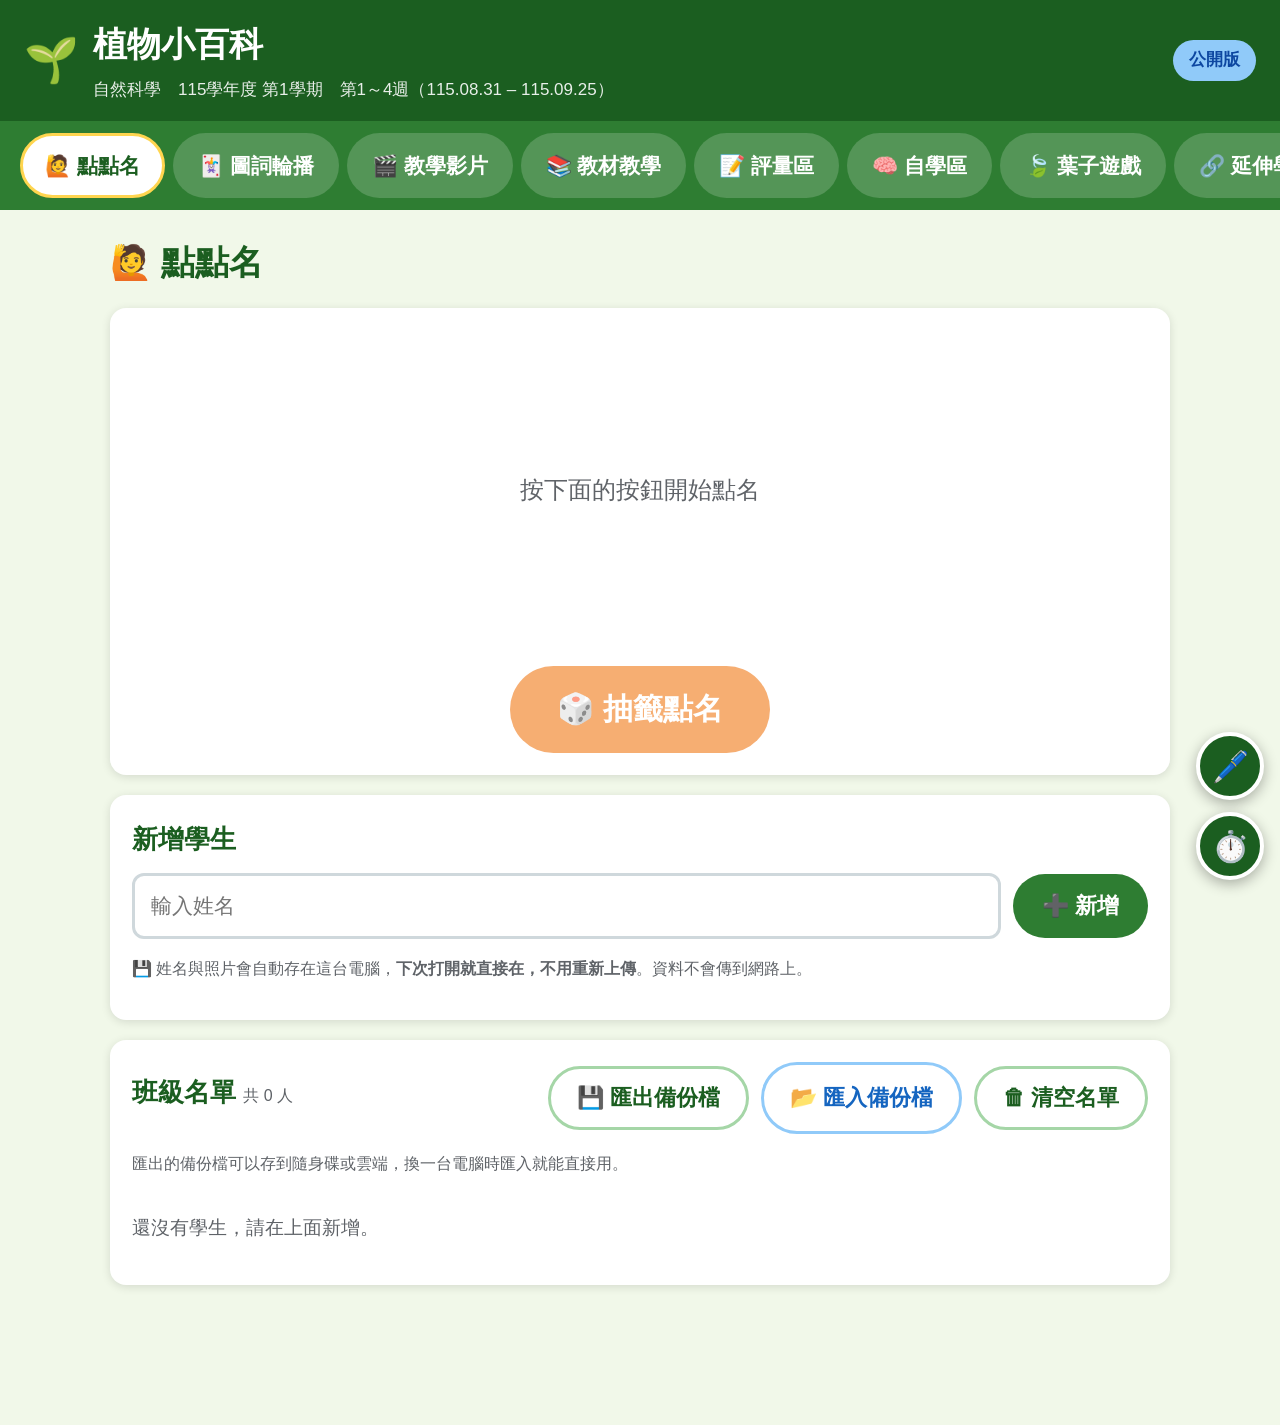
==== commit 48788bb5: "新增「葉子遊戲」分區：分辨葉子的大小、形狀、顏色，有語音提示 - 新增導覽鈕與分區（內嵌 assets/game/leaf-game.html，單一檔案、離線可用） - 流程：選大小／形狀／顏色 → " ====
--- a/index.html
+++ b/index.html
@@ -6,7 +6,7 @@
 <title>植物小百科｜教學網</title>
 <!-- 內嵌的分頁小圖示，順便避免每次載入都對 favicon.ico 發出 404 -->
 <link rel="icon" href="data:image/svg+xml,<svg xmlns='http://www.w3.org/2000/svg' viewBox='0 0 32 32'><text y='26' font-size='26'>🌱</text></svg>">
-<link rel="stylesheet" href="css/style.css?v=44">
+<link rel="stylesheet" href="css/style.css?v=50">
 </head>
 <body>
 
@@ -30,6 +30,7 @@
   <button class="導覽鈕" data-區="區教學">📚 教材教學</button>
   <button class="導覽鈕" data-區="區評量">📝 評量區</button>
   <button class="導覽鈕" data-區="區自學">🧠 自學區</button>
+  <button class="導覽鈕" data-區="區遊戲">🍃 葉子遊戲</button>
   <button class="導覽鈕" data-區="區延伸">🔗 延伸學習</button>
 </nav>
 
@@ -196,6 +197,18 @@
   </div>
 
   <div id="圖卡牆" class="圖卡牆"></div>
+</section>
+
+<!-- ══════════ 葉子遊戲（本單元專屬，離線可用；內嵌 assets/game/leaf-game.html，含語音） ══════════ -->
+<section class="分區" id="區遊戲">
+  <h2>🍃 葉子遊戲</h2>
+  <p class="區說明">先選要分辨的<b>大小、形狀、顏色</b>，看清楚兩種葉子，再把一片一片的葉子放進對的籃子。有語音提示。</p>
+  <div class="遊戲框">
+    <iframe src="assets/game/leaf-game.html?v=1" title="找一找葉子小遊戲"></iframe>
+  </div>
+  <div class="按鈕列 置中">
+    <a class="次要鈕" href="assets/game/leaf-game.html?v=1" target="_blank" rel="noopener">↗ 用整個畫面玩</a>
+  </div>
 </section>
 
 <!-- ══════════ 七、延伸學習（外部影片，需要網路） ══════════ -->
@@ -271,10 +284,10 @@
 <canvas id="畫布" class="畫布"></canvas>
 
 <!-- 改版時把 v 加 1，避免瀏覽器沿用舊快取 -->
-<script src="js/config.js?v=44"></script>
-<script src="js/data.js?v=44"></script>
-<script src="js/speech.js?v=44"></script>
-<script src="js/tools.js?v=44"></script>
-<script src="js/app.js?v=44"></script>
+<script src="js/config.js?v=50"></script>
+<script src="js/data.js?v=50"></script>
+<script src="js/speech.js?v=50"></script>
+<script src="js/tools.js?v=50"></script>
+<script src="js/app.js?v=50"></script>
 </body>
 </html>
--- a/css/style.css
+++ b/css/style.css
@@ -699,3 +699,8 @@
   .延伸組標 { font-size: 21px; }
   .延伸標題 { font-size: 18px; }
 }
+
+/* ---------- 葉子遊戲（內嵌的互動小遊戲） ---------- */
+.遊戲框 { border: 4px solid var(--綠深); border-radius: var(--圓); overflow: hidden; background: #f1f8e9; box-shadow: var(--陰影); }
+.遊戲框 iframe { display: block; width: 100%; height: min(78vh, 780px); min-height: 520px; border: 0; }
+a.次要鈕 { text-decoration: none; }
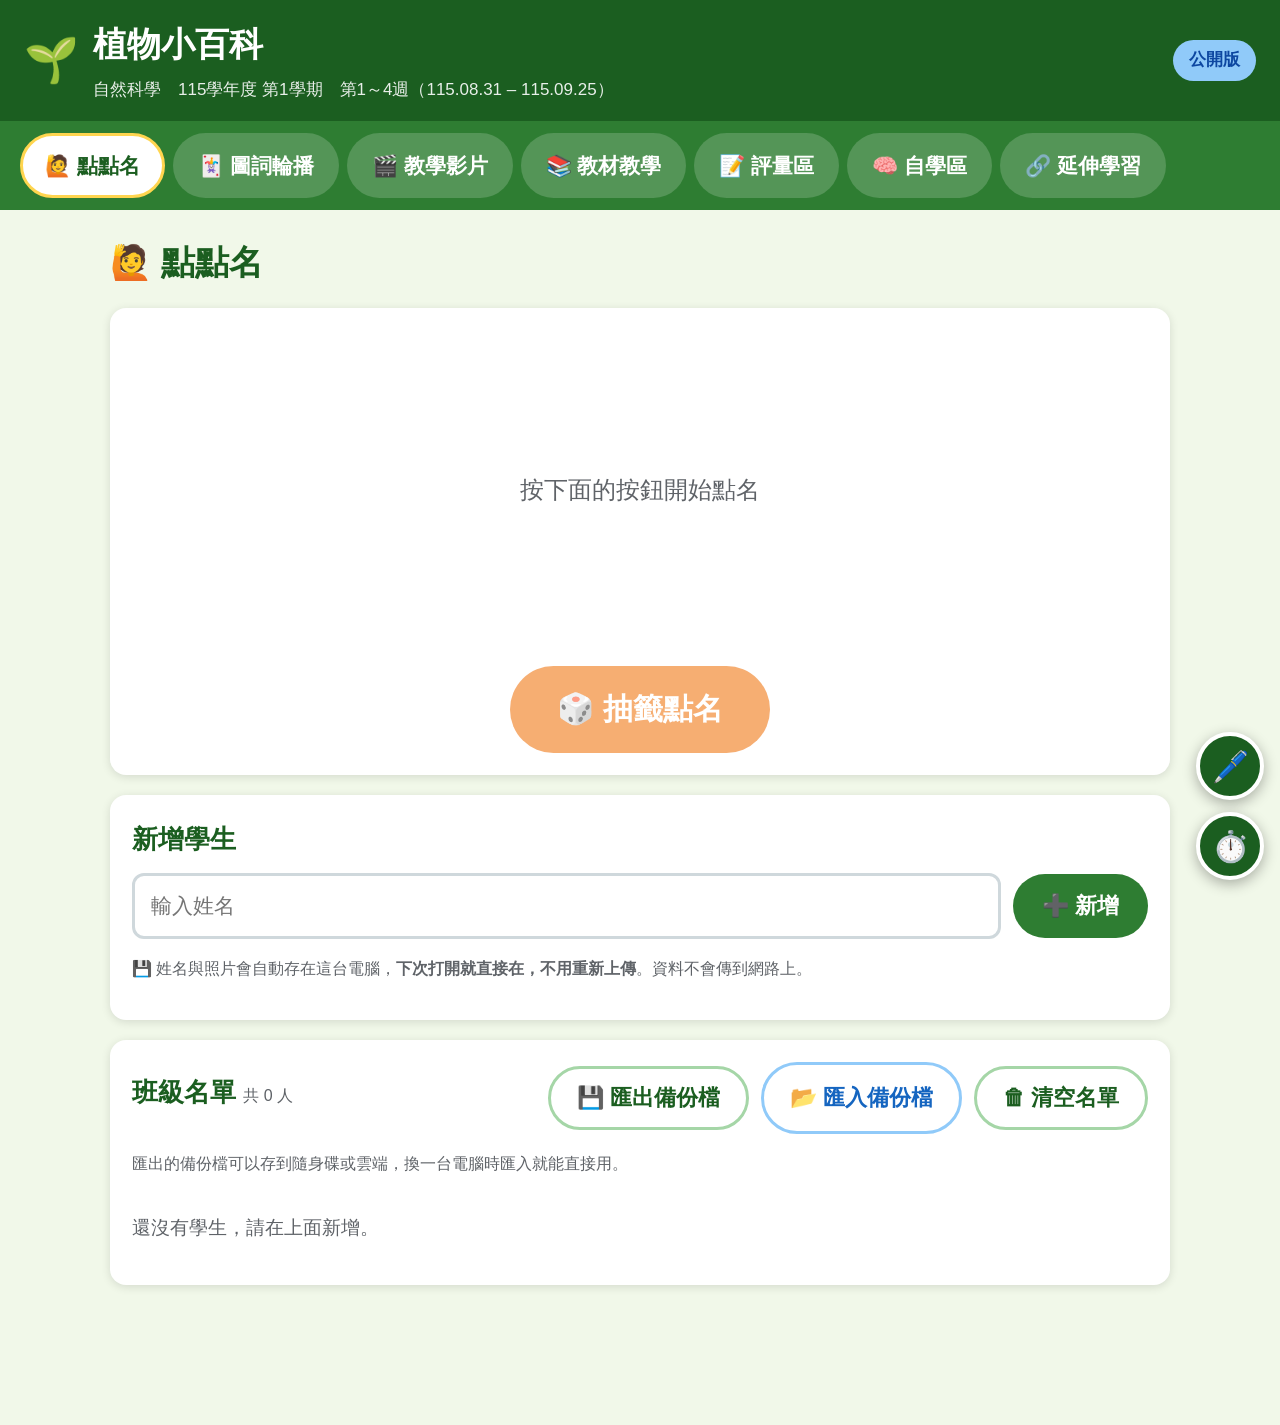
==== commit fdc3e6f9: "移除「葉子遊戲」分區：改放到〈校園探險家〉單元（老師 2026-10-14 裁示） 還原 48788bb 的內容（導覽鈕、分區、遊戲檔、CSS、說明文字），版本號 ?v= 加到 51。  Co-Aut" ====
--- a/index.html
+++ b/index.html
@@ -6,7 +6,7 @@
 <title>植物小百科｜教學網</title>
 <!-- 內嵌的分頁小圖示，順便避免每次載入都對 favicon.ico 發出 404 -->
 <link rel="icon" href="data:image/svg+xml,<svg xmlns='http://www.w3.org/2000/svg' viewBox='0 0 32 32'><text y='26' font-size='26'>🌱</text></svg>">
-<link rel="stylesheet" href="css/style.css?v=50">
+<link rel="stylesheet" href="css/style.css?v=51">
 </head>
 <body>
 
@@ -30,7 +30,6 @@
   <button class="導覽鈕" data-區="區教學">📚 教材教學</button>
   <button class="導覽鈕" data-區="區評量">📝 評量區</button>
   <button class="導覽鈕" data-區="區自學">🧠 自學區</button>
-  <button class="導覽鈕" data-區="區遊戲">🍃 葉子遊戲</button>
   <button class="導覽鈕" data-區="區延伸">🔗 延伸學習</button>
 </nav>
 
@@ -197,18 +196,6 @@
   </div>
 
   <div id="圖卡牆" class="圖卡牆"></div>
-</section>
-
-<!-- ══════════ 葉子遊戲（本單元專屬，離線可用；內嵌 assets/game/leaf-game.html，含語音） ══════════ -->
-<section class="分區" id="區遊戲">
-  <h2>🍃 葉子遊戲</h2>
-  <p class="區說明">先選要分辨的<b>大小、形狀、顏色</b>，看清楚兩種葉子，再把一片一片的葉子放進對的籃子。有語音提示。</p>
-  <div class="遊戲框">
-    <iframe src="assets/game/leaf-game.html?v=1" title="找一找葉子小遊戲"></iframe>
-  </div>
-  <div class="按鈕列 置中">
-    <a class="次要鈕" href="assets/game/leaf-game.html?v=1" target="_blank" rel="noopener">↗ 用整個畫面玩</a>
-  </div>
 </section>
 
 <!-- ══════════ 七、延伸學習（外部影片，需要網路） ══════════ -->
@@ -284,10 +271,10 @@
 <canvas id="畫布" class="畫布"></canvas>
 
 <!-- 改版時把 v 加 1，避免瀏覽器沿用舊快取 -->
-<script src="js/config.js?v=50"></script>
-<script src="js/data.js?v=50"></script>
-<script src="js/speech.js?v=50"></script>
-<script src="js/tools.js?v=50"></script>
-<script src="js/app.js?v=50"></script>
+<script src="js/config.js?v=51"></script>
+<script src="js/data.js?v=51"></script>
+<script src="js/speech.js?v=51"></script>
+<script src="js/tools.js?v=51"></script>
+<script src="js/app.js?v=51"></script>
 </body>
 </html>
--- a/css/style.css
+++ b/css/style.css
@@ -699,8 +699,3 @@
   .延伸組標 { font-size: 21px; }
   .延伸標題 { font-size: 18px; }
 }
-
-/* ---------- 葉子遊戲（內嵌的互動小遊戲） ---------- */
-.遊戲框 { border: 4px solid var(--綠深); border-radius: var(--圓); overflow: hidden; background: #f1f8e9; box-shadow: var(--陰影); }
-.遊戲框 iframe { display: block; width: 100%; height: min(78vh, 780px); min-height: 520px; border: 0; }
-a.次要鈕 { text-decoration: none; }
